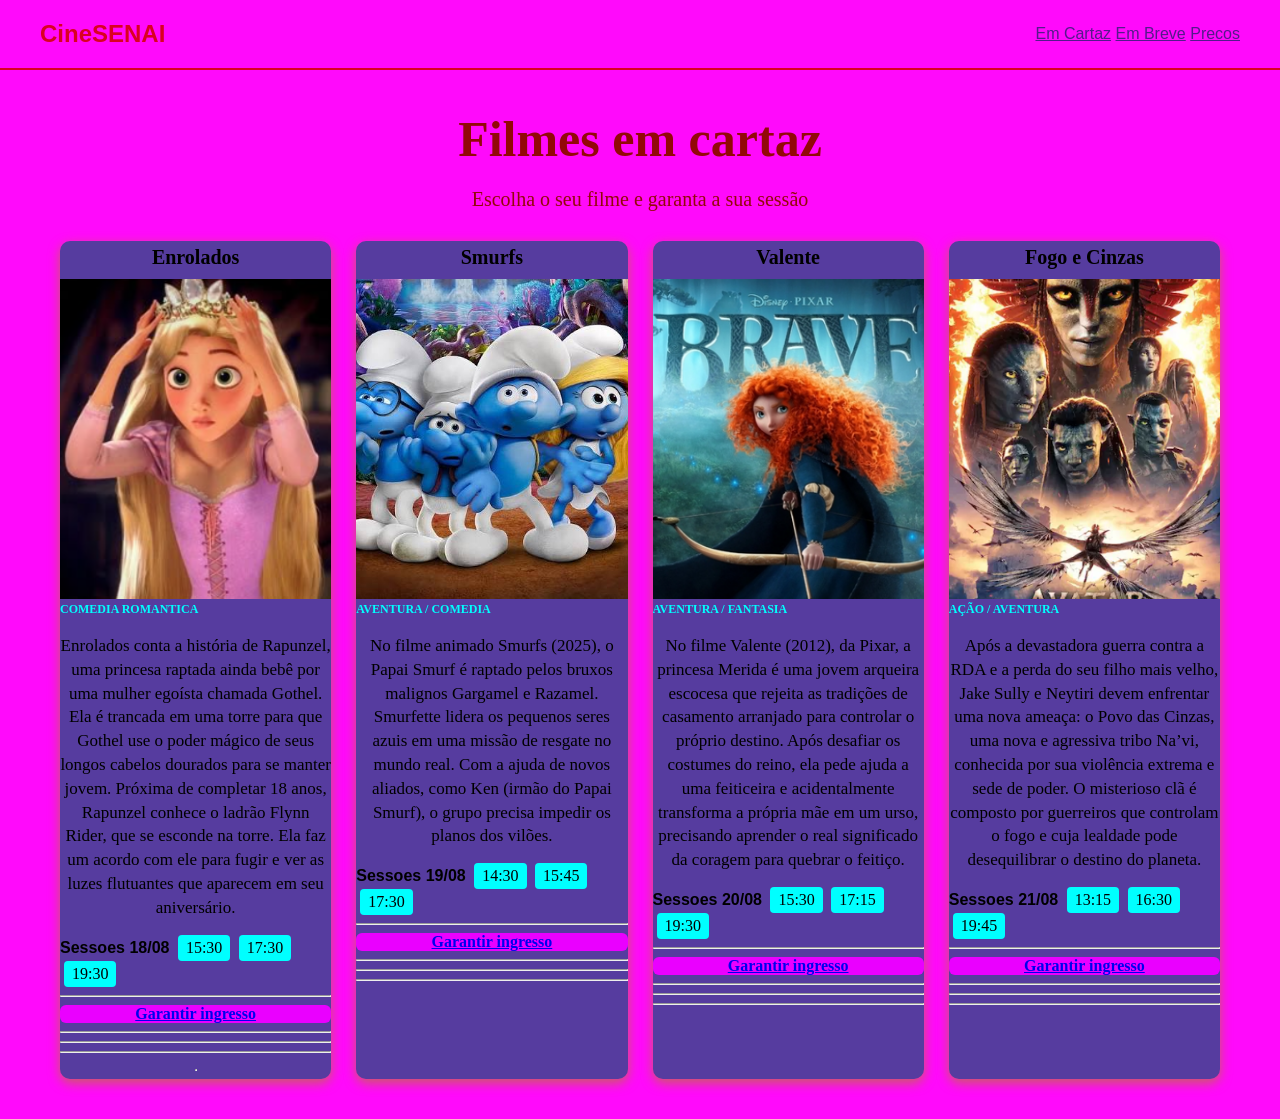
==== index.html @ 87445f6d "meu primeiro commit" ====
<!DOCTYPE html>
<html lang="pt-BR">
<head>
    <meta charset="UTF-8">
    <meta name="viewport" content="width=device-width, initial-scale=1.0">
    <title>CineSENAI - Flimes em Cartaz</title>
    <link rel="stylesheet" href="style.css">
</head>
<body><!--Corpo do site-->
    <header class="cabecalho"><!--Cabealho do site-->
        <div class="logo">CineSENAI</div>
        <nav class="Menu"><!--Menu de navegação-->
            <a href="">Em Cartaz</a>
            <a href="">Em Breve</a>
            <a href="">Precos</a>
        </nav>
    </header>
    <main class="container"><!--Conteudo Principal do site-->
        <h1 class="titulo-secao">Filmes em cartaz</h1>
        <p class="subtitulo">Escolha o seu filme e garanta a sua sessão</p>
        
        <!--Grade de filme-->
        <section class="grade-filmes"><!--Um bloco que agrupa conteudo sobre o mesmo assunto-->
            <!--Filme 1-->
            <article class="card-filme">
                <h2 class="nome-filme">Enrolados</h2>
                <img class="poster" src="rapuzel.png" alt="Poster- Filme Rapunzel">
                <div class="Conteudo-Filme">
                    <span class="Genero">Comedia Romantica</span>
                    <p class="Sinopse">Enrolados conta a história de Rapunzel, uma princesa raptada ainda bebê por uma mulher egoísta chamada Gothel. Ela é trancada em uma torre para que Gothel use o poder mágico de seus longos cabelos dourados para se manter jovem. Próxima de completar 18 anos, Rapunzel conhece o ladrão Flynn Rider, que se esconde na torre. Ela faz um acordo com ele para fugir e ver as luzes flutuantes que aparecem em seu aniversário.</p>
                    <div class="Sessoes">
                        <strong>Sessoes 18/08</strong>
                        <span class="Horario">15:30</span>
                        <span class="Horario">17:30</span>
                        <span class="Horario">19:30</span><hr>
                    </div>

                    <a href="#" class="Botao-comprar">Garantir ingresso</a><hr><hr><hr>
                </div><hr>
                </article>
                <!--Filme 2-->
                <article class="card-filme">
                <h2 class="nome-filme">Smurfs</h2>
                <img class="poster" src="smurfizinhos.jpg" alt="Poster- Filme Smurfs">
                <div class="Conteudo-Filme">
                    <span class="Genero">Aventura / Comedia</span>
                    <p class="Sinopse">No filme animado Smurfs (2025), o Papai Smurf é raptado pelos bruxos malignos Gargamel e Razamel. Smurfette lidera os pequenos seres azuis em uma missão de resgate no mundo real. Com a ajuda de novos aliados, como Ken (irmão do Papai Smurf), o grupo precisa impedir os planos dos vilões.</p>
                    <div class="Sessoes">
                        <strong>Sessoes 19/08</strong>
                        <span class="Horario">14:30</span>
                        <span class="Horario">15:45</span>
                        <span class="Horario">17:30</span><hr>

                        <a href="#" class="Botao-comprar">Garantir ingresso</a><hr><hr>
                    </div><hr>
                </article>
                     <!--Flme 3-->
                <article class="card-filme">
                     <h2 class="nome-filme">Valente</h2>                    
                <img class="poster" src="vava.png" alt="Poster- Filme Valente">
                <div class="Conteudo-Filme">
                    <span class="Genero">Aventura / Fantasia</span>
                    <p class="Sinopse">No filme Valente (2012), da Pixar, a princesa Merida é uma jovem arqueira escocesa que rejeita as tradições de casamento arranjado para controlar o próprio destino. Após desafiar os costumes do reino, ela pede ajuda a uma feiticeira e acidentalmente transforma a própria mãe em um urso, precisando aprender o real significado da coragem para quebrar o feitiço.</p>
                    <div class="Sessoes">
                        <strong>Sessoes 20/08</strong>
                        <span class="Horario">15:30</span>
                        <span class="Horario">17:15</span>
                        <span class="Horario">19:30</span><hr>
                        <a href="#" class="Botao-comprar">Garantir ingresso</a><hr><hr>
                        </div><hr>
                    </article>
                        <!--Filme 4-->

                    <article class="card-filme">
                        <h2 class="nome-filme">Fogo e Cinzas</h2>
                        <img class="poster" src="avati.png" alt="Poster- Avatar 3">
                <div class="Conteudo-Filme">
                    <span class="Genero">Ação / Aventura</span>
                    <p class="Sinopse">Após a devastadora guerra contra a RDA e a perda do seu filho mais velho, Jake Sully e Neytiri devem enfrentar uma nova ameaça: o Povo das Cinzas, uma nova e agressiva tribo Na’vi, conhecida por sua violência extrema e sede de poder. O misterioso clã é composto por guerreiros que controlam o fogo e cuja lealdade pode desequilibrar o destino do planeta.</p>
                    <div class="Sessoes">
                        <strong>Sessoes 21/08</strong>
                        <span class="Horario">13:15</span>
                        <span class="Horario">16:30</span>
                        <span class="Horario">19:45</span><hr>
                        <a href="#" class="Botao-comprar">Garantir ingresso</a><hr><hr>
                        </div><hr>
                     </article>
        </section>
    </main>
</body>
</html>
---- style.css ----
/*Comentário*/
/*Formatação da minha página(parte de estilização)*/
*{
    box-sizing: border-box;
}
body {
    margin: 0;
    padding: 0;
    font-family: Arial, Helvetica, sans-serif;
    background-color: #ff0afb;
    color: #000000;
}
.cabecalho{
    background-color: #ff0afb;
    padding: 20px 40px;
    display: flex; /*Eles passam a ficar na mesma linha*/
    justify-content: space-between;/*Coloca cada filho separado*/
    align-items: center;
    border-bottom: 2px solid #da0021;
}
.logo {
    font-size: 24px;
    font-weight: bold;
    color: #da0021;
}
.menu a{
    color: blueviolet;
    text-decoration: none;
    margin-left: 20px;
    font-weight: bold;
    transition: color 0.3s ease;
}
.container{
    max-width: 1200px ;/*Largura máxima da tela*/
    margin: 40px auto;/*Margem*/
    padding: 0 20px;
}
.titulo-secao{
    font-size: 50px;
    margin-bottom: 5px;
    color: rgb(147, 8, 8);
    text-align: center;
    font-family: 'Times New Roman', Times, serif;
}
.subtitulo{
    color: rgb(147, 8, 8);
    margin-bottom: 30px;
    font-size: 20px;
    text-align: center;
    font-family: 'Times New Roman', Times, serif;
}
.grade-filmes{
    display: grid;
    grid-template-columns: repeat(auto-fit,minmax(260px,1fr));
    gap: 25px;
    
}
.card-filme{
    background-color: rgb(86, 60, 159);
    border-radius: 10px;
    overflow: hidden;
    box-shadow: 0 4px 12px #c95e5e;
    display: flex;
    flex-direction: column;
}
.card-filme:hover{
    transform: translateY(-8px);
    box-shadow: 0 10px 20px;
}
.poster{
    width: 100%;
    height: 320px;
    object-fit: cover;
}
.conteudo-filme{
    padding: 20px;
    display: flex;
    flex-direction: column;
    flex-grow: 1;
}
.Genero{
    font-size: 12px;
    color: aqua;
    text-transform: uppercase;
    font-weight: bold;
    margin-bottom: 5px;
    text-align: center;
    font-family: 'Times New Roman', Times, serif;
}
.nome-filme{
    font-size: 20px;
    margin: 5px 0 10px 0;
    text-align: center;
    font-family: 'Times New Roman', Times, serif;
}
.Sinopse{
    font-size: 17px;
    color: black;
    line-height: 1.4;
    margin-bottom: 15px;
    flex-grow: 1;
    text-align: center;
    font-family: 'Times New Roman', Times, serif;
}
.sessoes{
    font-size: 12px;
    margin-bottom: 20px;
    text-align: center;
    font-family: 'Times New Roman', Times, serif;
}
.Horario{
    display: inline-block;
    background-color: aqua;
    padding: 4px 8px;
    border-radius: 4px;
    margin-left: 4px;
    color: rgb(0, 0, 0);
    font-family: 'Times New Roman', Times, serif;
}
.Botao-comprar{
    display: block;
    text-align: center;
    background-color: #ea00ff;
    border-radius: 6px;
    text-decoration: nome;
    font-weight: bold;
    font-family: 'Times New Roman', Times, serif;
}
.Botao-comprar:hover{
    background-color: rgb(86, 60, 159);
    font-family: 'Times New Roman', Times, serif;
}
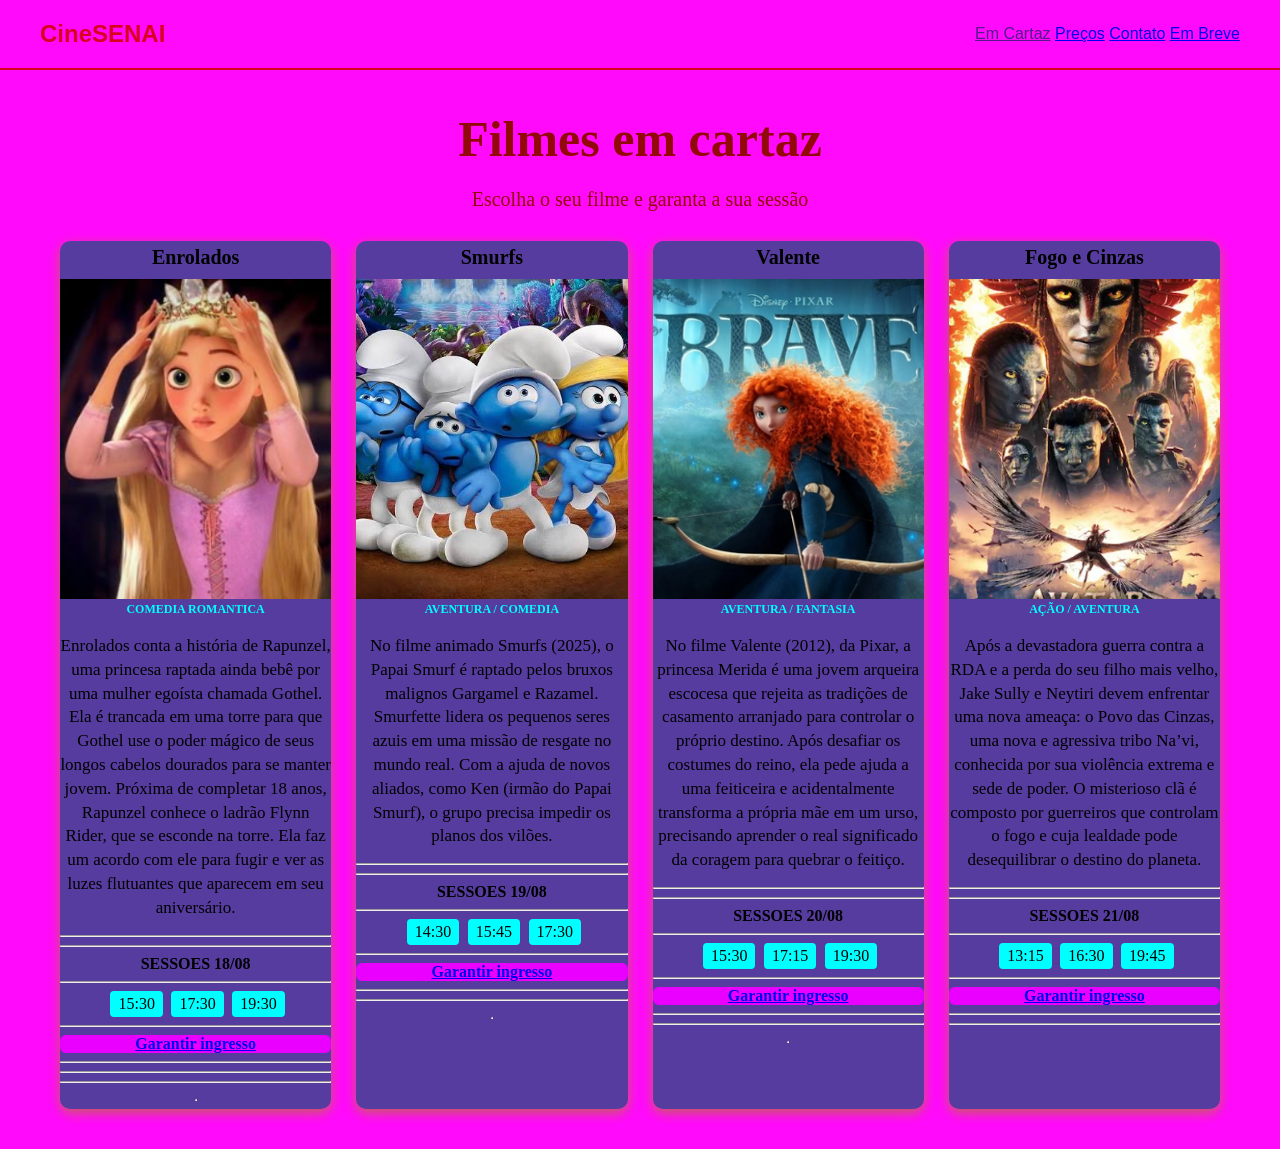
==== commit 0a9539ea: "Atualizações de páginas" ====
--- a/index.html
+++ b/index.html
@@ -11,81 +11,72 @@
         <div class="logo">CineSENAI</div>
         <nav class="Menu"><!--Menu de navegação-->
             <a href="">Em Cartaz</a>
-            <a href="">Em Breve</a>
-            <a href="">Precos</a>
+             <a href="precos.html" target="_blank">Preços</a>
+            <a href="contato.html" target="_blank">Contato</a>
+            <a href="em_breve.html" target="_blank">Em Breve</a>
         </nav>
     </header>
-    <main class="container"><!--Conteudo Principal do site-->
-        <h1 class="titulo-secao">Filmes em cartaz</h1>
-        <p class="subtitulo">Escolha o seu filme e garanta a sua sessão</p>
+        <main class="container"><!--Conteudo Principal do site-->
+            <h1 class="titulo-secao">Filmes em cartaz</h1>
+            <p class="subtitulo">Escolha o seu filme e garanta a sua sessão</p>
         
-        <!--Grade de filme-->
-        <section class="grade-filmes"><!--Um bloco que agrupa conteudo sobre o mesmo assunto-->
-            <!--Filme 1-->
-            <article class="card-filme">
-                <h2 class="nome-filme">Enrolados</h2>
-                <img class="poster" src="rapuzel.png" alt="Poster- Filme Rapunzel">
-                <div class="Conteudo-Filme">
-                    <span class="Genero">Comedia Romantica</span>
-                    <p class="Sinopse">Enrolados conta a história de Rapunzel, uma princesa raptada ainda bebê por uma mulher egoísta chamada Gothel. Ela é trancada em uma torre para que Gothel use o poder mágico de seus longos cabelos dourados para se manter jovem. Próxima de completar 18 anos, Rapunzel conhece o ladrão Flynn Rider, que se esconde na torre. Ela faz um acordo com ele para fugir e ver as luzes flutuantes que aparecem em seu aniversário.</p>
-                    <div class="Sessoes">
-                        <strong>Sessoes 18/08</strong>
-                        <span class="Horario">15:30</span>
-                        <span class="Horario">17:30</span>
-                        <span class="Horario">19:30</span><hr>
-                    </div>
-
-                    <a href="#" class="Botao-comprar">Garantir ingresso</a><hr><hr><hr>
-                </div><hr>
+            <!--Grade de filme-->
+            <section class="grade-filmes"><!--Um bloco que agrupa conteudo sobre o mesmo assunto-->
+                <!--Filme 1-->
+                <article class="card-filme">
+                    <h2 class="nome-filme">Enrolados</h2>
+                    <img class="poster" src="rapuzel.png" alt="Poster- Filme Rapunzel">
+                        <div class="Conteudo-Filme">
+                            <span class="Genero">Comedia Romantica</span>
+                            <p class="Sinopse">Enrolados conta a história de Rapunzel, uma princesa raptada ainda bebê por uma mulher egoísta chamada Gothel. Ela é trancada em uma torre para que Gothel use o poder mágico de seus longos cabelos dourados para se manter jovem. Próxima de completar 18 anos, Rapunzel conhece o ladrão Flynn Rider, que se esconde na torre. Ela faz um acordo com ele para fugir e ver as luzes flutuantes que aparecem em seu aniversário.</p><hr><hr>
+                            <strong class="Sessoes">Sessoes 18/08</strong><hr>
+                            <span class="Horario">15:30</span>
+                            <span class="Horario">17:30</span>
+                            <span class="Horario">19:30</span><hr>
+                            <a href="precos.html" class="Botao-comprar">Garantir ingresso</a><hr><hr><hr>
+                        </div><hr>
                 </article>
-                <!--Filme 2-->
                 <article class="card-filme">
-                <h2 class="nome-filme">Smurfs</h2>
-                <img class="poster" src="smurfizinhos.jpg" alt="Poster- Filme Smurfs">
-                <div class="Conteudo-Filme">
-                    <span class="Genero">Aventura / Comedia</span>
-                    <p class="Sinopse">No filme animado Smurfs (2025), o Papai Smurf é raptado pelos bruxos malignos Gargamel e Razamel. Smurfette lidera os pequenos seres azuis em uma missão de resgate no mundo real. Com a ajuda de novos aliados, como Ken (irmão do Papai Smurf), o grupo precisa impedir os planos dos vilões.</p>
-                    <div class="Sessoes">
-                        <strong>Sessoes 19/08</strong>
+                    <h2 class="nome-filme">Smurfs</h2>
+                    <img class="poster" src="smurfizinhos.jpg" alt="Poster- Filme Smurfs">
+                    <div class="Conteudo-Filme">
+                        <span class="Genero">Aventura / Comedia</span>
+                        <p class="Sinopse">No filme animado Smurfs (2025), o Papai Smurf é raptado pelos bruxos malignos Gargamel e Razamel. Smurfette lidera os pequenos seres azuis em uma missão de resgate no mundo real. Com a ajuda de novos aliados, como Ken (irmão do Papai Smurf), o grupo precisa impedir os planos dos vilões.</p><hr><hr>
+                        <strong class="Sessoes">Sessoes 19/08</strong><hr>
                         <span class="Horario">14:30</span>
                         <span class="Horario">15:45</span>
                         <span class="Horario">17:30</span><hr>
 
-                        <a href="#" class="Botao-comprar">Garantir ingresso</a><hr><hr>
+                        <a href="precos.html" class="Botao-comprar">Garantir ingresso</a><hr><hr>
                     </div><hr>
                 </article>
-                     <!--Flme 3-->
                 <article class="card-filme">
-                     <h2 class="nome-filme">Valente</h2>                    
-                <img class="poster" src="vava.png" alt="Poster- Filme Valente">
-                <div class="Conteudo-Filme">
-                    <span class="Genero">Aventura / Fantasia</span>
-                    <p class="Sinopse">No filme Valente (2012), da Pixar, a princesa Merida é uma jovem arqueira escocesa que rejeita as tradições de casamento arranjado para controlar o próprio destino. Após desafiar os costumes do reino, ela pede ajuda a uma feiticeira e acidentalmente transforma a própria mãe em um urso, precisando aprender o real significado da coragem para quebrar o feitiço.</p>
-                    <div class="Sessoes">
-                        <strong>Sessoes 20/08</strong>
+                    <h2 class="nome-filme">Valente</h2>                    
+                    <img class="poster" src="vava.png" alt="Poster- Filme Valente">
+                    <div class="Conteudo-Filme">
+                        <span class="Genero">Aventura / Fantasia</span>
+                        <p class="Sinopse">No filme Valente (2012), da Pixar, a princesa Merida é uma jovem arqueira escocesa que rejeita as tradições de casamento arranjado para controlar o próprio destino. Após desafiar os costumes do reino, ela pede ajuda a uma feiticeira e acidentalmente transforma a própria mãe em um urso, precisando aprender o real significado da coragem para quebrar o feitiço.</p><hr><hr>
+                        <strong class="Sessoes">Sessoes 20/08</strong><hr>
                         <span class="Horario">15:30</span>
                         <span class="Horario">17:15</span>
                         <span class="Horario">19:30</span><hr>
-                        <a href="#" class="Botao-comprar">Garantir ingresso</a><hr><hr>
-                        </div><hr>
-                    </article>
-                        <!--Filme 4-->
-
-                    <article class="card-filme">
+                        <a href="precos.html" class="Botao-comprar">Garantir ingresso</a><hr><hr>
+                    </div><hr>
+                </article>
+                <article class="card-filme">
                         <h2 class="nome-filme">Fogo e Cinzas</h2>
                         <img class="poster" src="avati.png" alt="Poster- Avatar 3">
-                <div class="Conteudo-Filme">
-                    <span class="Genero">Ação / Aventura</span>
-                    <p class="Sinopse">Após a devastadora guerra contra a RDA e a perda do seu filho mais velho, Jake Sully e Neytiri devem enfrentar uma nova ameaça: o Povo das Cinzas, uma nova e agressiva tribo Na’vi, conhecida por sua violência extrema e sede de poder. O misterioso clã é composto por guerreiros que controlam o fogo e cuja lealdade pode desequilibrar o destino do planeta.</p>
-                    <div class="Sessoes">
-                        <strong>Sessoes 21/08</strong>
-                        <span class="Horario">13:15</span>
-                        <span class="Horario">16:30</span>
-                        <span class="Horario">19:45</span><hr>
-                        <a href="#" class="Botao-comprar">Garantir ingresso</a><hr><hr>
-                        </div><hr>
-                     </article>
-        </section>
-    </main>
+                        <div class="Conteudo-Filme">
+                            <span class="Genero">Ação / Aventura</span>
+                            <p class="Sinopse">Após a devastadora guerra contra a RDA e a perda do seu filho mais velho, Jake Sully e Neytiri devem enfrentar uma nova ameaça: o Povo das Cinzas, uma nova e agressiva tribo Na’vi, conhecida por sua violência extrema e sede de poder. O misterioso clã é composto por guerreiros que controlam o fogo e cuja lealdade pode desequilibrar o destino do planeta.</p><hr><hr>
+                            <strong class="Sessoes">Sessoes 21/08</strong><hr>
+                            <span class="Horario">13:15</span>
+                            <span class="Horario">16:30</span>
+                            <span class="Horario">19:45</span><hr>
+                            <a href="precos.html" class="Botao-comprar">Garantir ingresso</a><hr><hr>
+                        </div>
+                </article>
+            </section>
+        </main>
 </body>
 </html>
--- a/style.css
+++ b/style.css
@@ -130,3 +130,74 @@
     background-color: rgb(86, 60, 159);
     font-family: 'Times New Roman', Times, serif;
 }
+.area-inscricao{
+    display: flex;
+    gap: 30px;
+    align-items: flex-start;/*Alinha o topo de todas as colunas*/
+}
+.coluna-form{
+    flex: 1;/*Faz o formulário crescer proporcionalmente*/
+    min-width: 320px;
+    background-color: #ac0ba2;
+    padding: 30px;
+    border-radius: 10px;
+}
+.coluna-midia{
+    flex: 1;
+    min-width: 320px;
+    display: flex;
+    gap: 20px;
+    flex-direction: colum;
+}
+    .coluna-form label{
+        font-size: 16px;
+        font-weight: bold;
+        color: #000000;
+        font-family: 'Times New Roman', Times, serif;
+    }
+.coluna-form input[type="text"],
+.coluna-form input[type="password"],
+.coluna-form input[type="email"],
+.coluna-form input[type="date"],
+.coluna-form select{
+    width: 100%;
+    padding: 10px;
+    margin-top: 5px;
+    margin-bottom: 15px;
+    background: color #000;
+    border: 5px;
+    color: #000;
+    font-size: 16px;
+}
+.btn-enviar{
+    background-color: #00ff1a;
+    border: none;
+    padding: 6px;
+    border-radius: 6px;
+    font-weight: bold;
+    cursor: pointer;/*Transforma asea do mouse em uma mãozinha*/
+}
+.btn-enviar:hover{
+    background-color: aqua;
+}
+.btn-limpar:hover{
+    background-color: aqua;
+}
+.btn-limpar{
+    background-color: #da0021;
+    border: none;
+    padding: 6px;
+    border-radius: 6px;
+    font-weight: bold;
+    cursor: pointer;
+}
+.Precos{
+    font-weight: bold;
+}
+.grade-filmes{
+    text-align: center;
+}
+.Sessoes{
+    font-family: 'Times New Roman', Times, serif;
+    text-transform: uppercase;
+}
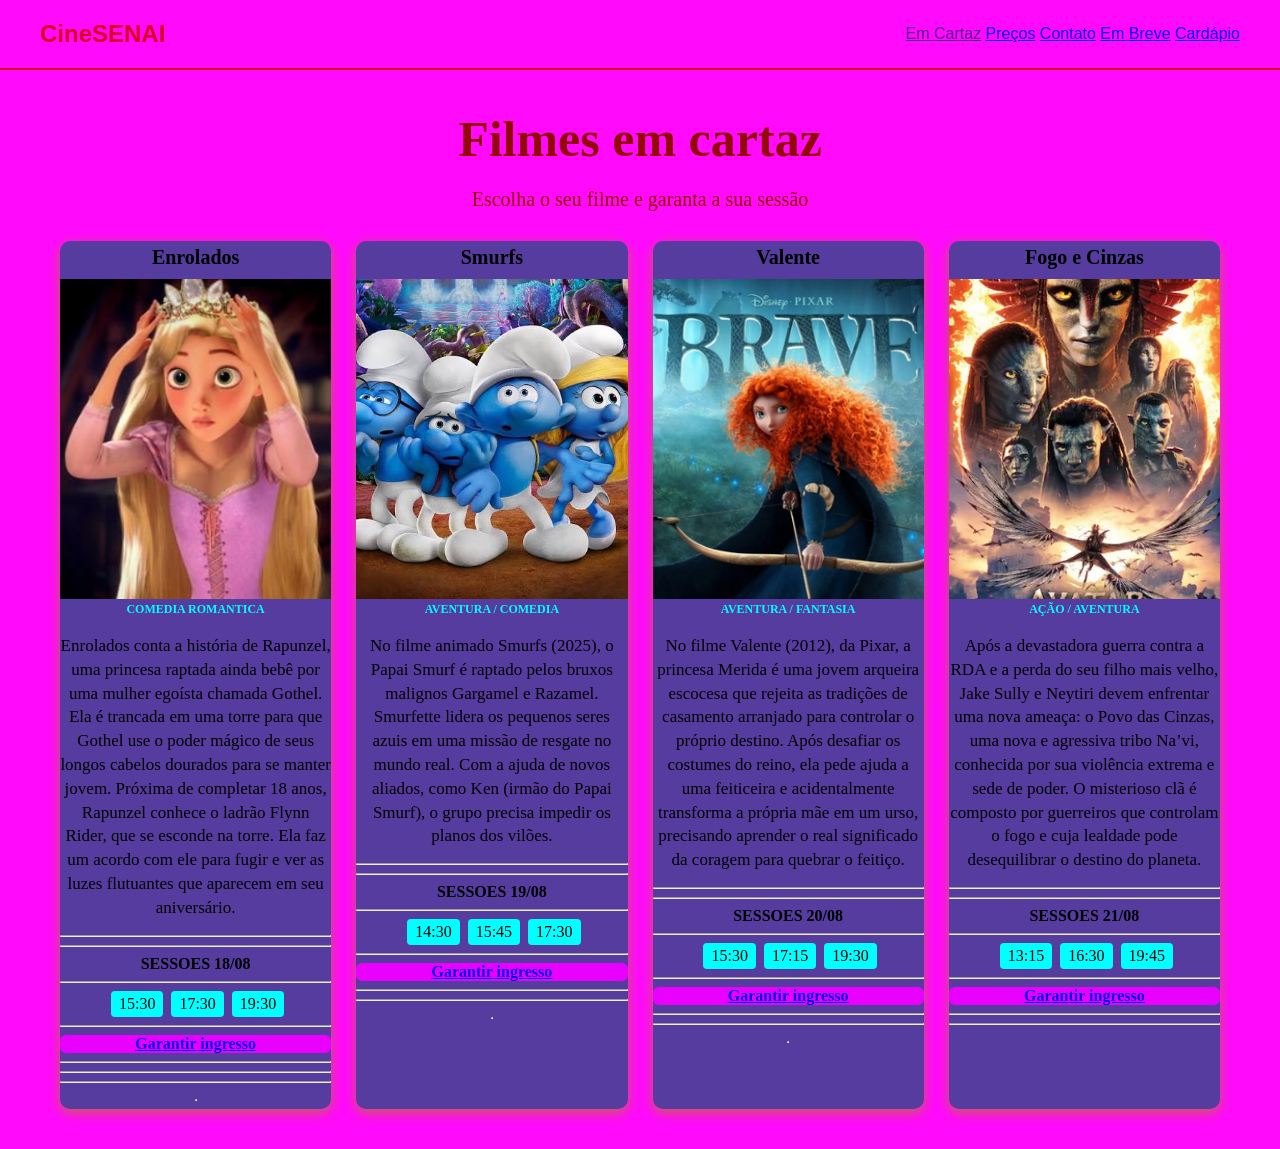
==== commit 87f32af6: "Atualizações do site" ====
--- a/index.html
+++ b/index.html
@@ -14,6 +14,7 @@
              <a href="precos.html" target="_blank">Preços</a>
             <a href="contato.html" target="_blank">Contato</a>
             <a href="em_breve.html" target="_blank">Em Breve</a>
+            <a href="cardapio.html" target="_blank">Cardápio</a>
         </nav>
     </header>
         <main class="container"><!--Conteudo Principal do site-->
--- a/style.css
+++ b/style.css
@@ -34,6 +34,7 @@
     max-width: 1200px ;/*Largura máxima da tela*/
     margin: 40px auto;/*Margem*/
     padding: 0 20px;
+    font-family: 'Times New Roman', Times, serif;
 }
 .titulo-secao{
     font-size: 50px;
@@ -53,7 +54,6 @@
     display: grid;
     grid-template-columns: repeat(auto-fit,minmax(260px,1fr));
     gap: 25px;
-    
 }
 .card-filme{
     background-color: rgb(86, 60, 159);
@@ -200,4 +200,25 @@
 .Sessoes{
     font-family: 'Times New Roman', Times, serif;
     text-transform: uppercase;
+}
+.Tabela-cardapio{
+    width: 80%;
+    border-radius: 10px;
+}
+.Tabela-preco{
+    width: 100%;
+    background-color: #cf1096;
+    text-align: left;
+    font-size: 17px;
+}
+.Tabela-preco th{
+    background-color: rgb(255, 138, 243);
+    padding: 10px 20px;
+    text-transform: uppercase;
+    border-bottom: 2px solid #da0021;
+    text-align: center;
+}
+.Tabela-preco td{
+    padding: 12px 17px;
+    border-bottom: 2px solid #000000;
 }
